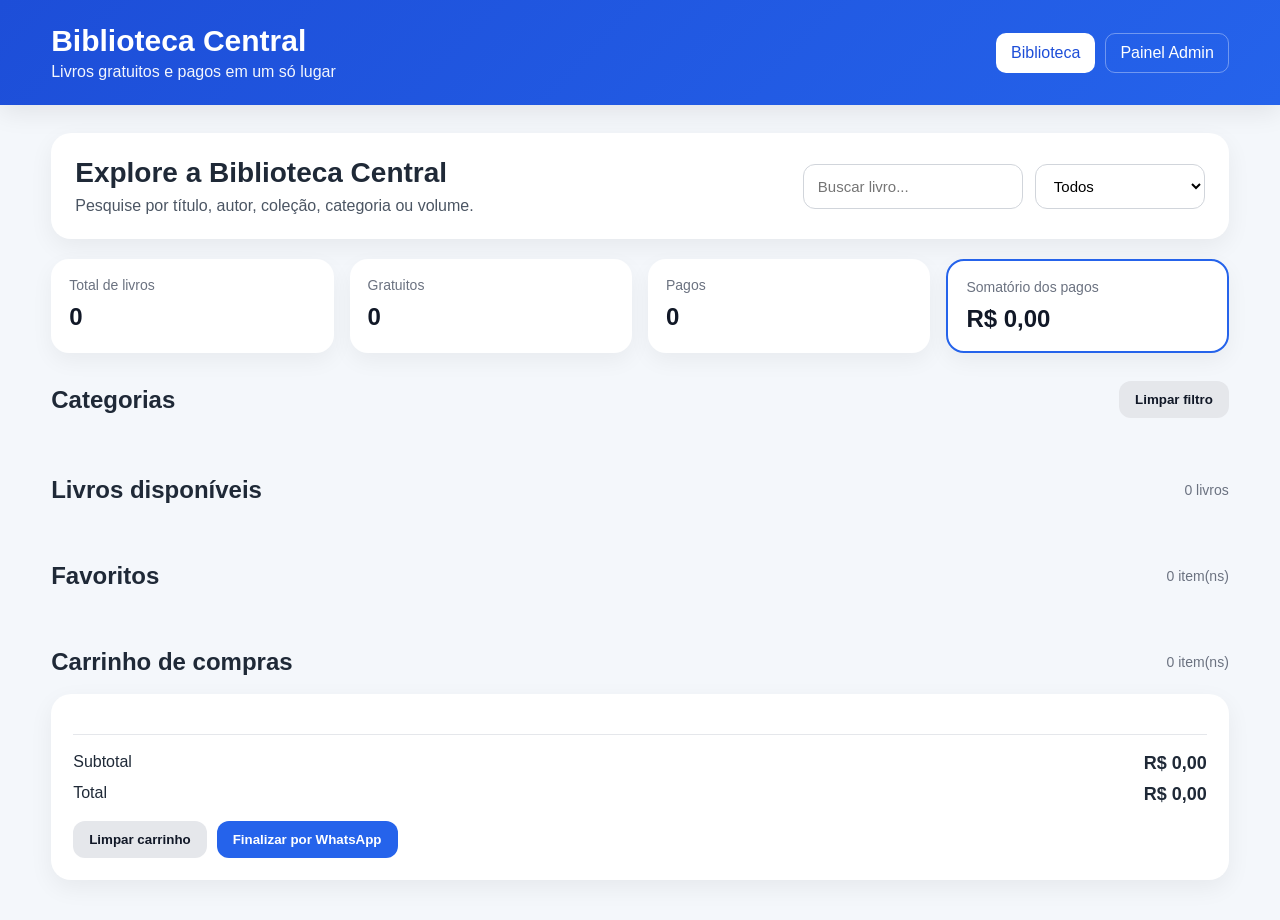
==== index.html @ b7370cda "Integração com Supabase" ====
<!DOCTYPE html>
<html lang="pt-BR">
<head>
  <meta charset="UTF-8" />
  <meta name="viewport" content="width=device-width, initial-scale=1.0" />
  <title>Biblioteca Central</title>
  <link rel="stylesheet" href="style.css" />
</head>
<body>
  <header class="topo">
    <div class="container topo-conteudo">
      <div>
        <h1>Biblioteca Central</h1>
        <p>Livros gratuitos e pagos em um só lugar</p>
      </div>

      <nav class="menu">
        <a href="index.html" class="ativo">Biblioteca</a>
        <a href="admin.html">Painel Admin</a>
      </nav>
    </div>
  </header>

  <main class="container">
    <section class="hero">
      <div>
        <h2>Explore a Biblioteca Central</h2>
        <p>Pesquise por título, autor, coleção, categoria ou volume.</p>
      </div>

      <div class="filtros">
        <input type="text" id="busca" placeholder="Buscar livro..." />
        <select id="filtroTipo">
          <option value="todos">Todos</option>
          <option value="gratuito">Gratuitos</option>
          <option value="pago">Pagos</option>
        </select>
      </div>
    </section>

    <section class="resumo-cards">
      <div class="resumo-card">
        <span>Total de livros</span>
        <strong id="resumoTotal">0</strong>
      </div>

      <div class="resumo-card">
        <span>Gratuitos</span>
        <strong id="resumoGratis">0</strong>
      </div>

      <div class="resumo-card">
        <span>Pagos</span>
        <strong id="resumoPagos">0</strong>
      </div>

      <div class="resumo-card destaque">
        <span>Somatório dos pagos</span>
        <strong id="resumoSomatorio">R$ 0,00</strong>
      </div>
    </section>

    <section class="secao">
      <div class="secao-titulo">
        <h3>Categorias</h3>
        <button class="btn btn-secundario" id="btnLimparCategoria">Limpar filtro</button>
      </div>

      <div id="listaCategorias" class="categorias-wrap"></div>
    </section>

    <section class="secao">
      <div class="secao-titulo">
        <h3>Livros disponíveis</h3>
        <span id="totalLivros">0 livros</span>
      </div>

      <div id="listaLivros" class="grid-livros"></div>
    </section>

    <section class="secao">
      <div class="secao-titulo">
        <h3>Favoritos</h3>
        <span id="totalFavoritos">0 item(ns)</span>
      </div>

      <div id="listaFavoritos" class="lista-carrinho"></div>
    </section>

    <section class="secao">
      <div class="secao-titulo">
        <h3>Carrinho de compras</h3>
        <span id="totalItensCarrinho">0 item(ns)</span>
      </div>

      <div class="carrinho-box">
        <div id="listaCarrinho" class="lista-carrinho"></div>

        <div class="carrinho-resumo">
          <div class="carrinho-linha">
            <span>Subtotal</span>
            <strong id="subtotalCarrinho">R$ 0,00</strong>
          </div>
          <div class="carrinho-linha">
            <span>Total</span>
            <strong id="totalCarrinho">R$ 0,00</strong>
          </div>

          <div class="acoes-carrinho">
            <button id="btnLimparCarrinho" class="btn btn-secundario">Limpar carrinho</button>
            <button id="btnFinalizarWhatsapp" class="btn btn-primario">Finalizar por WhatsApp</button>
          </div>
        </div>
      </div>
    </section>
  </main>

  <script type="module" src="script.js"></script>
</body>
</html>
---- style.css ----
* {
  margin: 0;
  padding: 0;
  box-sizing: border-box;
  font-family: Arial, Helvetica, sans-serif;
}

body {
  background: #f4f7fb;
  color: #1f2937;
}

.container {
  width: min(1200px, 92%);
  margin: 0 auto;
}

.topo {
  background: linear-gradient(135deg, #1d4ed8, #2563eb);
  color: white;
  padding: 24px 0;
  box-shadow: 0 8px 24px rgba(0, 0, 0, 0.08);
}

.topo-conteudo {
  display: flex;
  justify-content: space-between;
  align-items: center;
  gap: 20px;
}

.topo h1 {
  font-size: 30px;
  margin-bottom: 5px;
}

.topo p {
  opacity: 0.95;
}

.menu {
  display: flex;
  gap: 10px;
  flex-wrap: wrap;
}

.menu a {
  text-decoration: none;
  color: white;
  padding: 10px 14px;
  border-radius: 10px;
  border: 1px solid rgba(255,255,255,0.35);
  transition: 0.2s;
}

.menu a:hover,
.menu a.ativo {
  background: white;
  color: #1d4ed8;
}

.hero {
  background: white;
  border-radius: 20px;
  padding: 24px;
  margin: 28px 0 20px;
  display: flex;
  justify-content: space-between;
  align-items: center;
  gap: 20px;
  box-shadow: 0 8px 24px rgba(0,0,0,0.06);
}

.hero h2 {
  font-size: 28px;
  margin-bottom: 8px;
}

.hero p {
  color: #4b5563;
}

.filtros {
  display: flex;
  gap: 12px;
  flex-wrap: wrap;
  min-width: 320px;
}

.filtros input,
.filtros select,
.campo input,
.campo select,
.campo textarea {
  width: 100%;
  padding: 12px 14px;
  border: 1px solid #d1d5db;
  border-radius: 12px;
  outline: none;
  font-size: 15px;
  background: white;
}

.filtros input {
  min-width: 220px;
  flex: 1;
}

.filtros select {
  width: 170px;
}

.resumo-cards {
  display: grid;
  grid-template-columns: repeat(auto-fit, minmax(210px, 1fr));
  gap: 16px;
  margin-bottom: 28px;
}

.resumo-card,
.mini-card {
  background: white;
  border-radius: 18px;
  padding: 18px;
  box-shadow: 0 8px 22px rgba(0,0,0,0.05);
}

.resumo-card span,
.mini-card span {
  display: block;
  color: #6b7280;
  font-size: 14px;
  margin-bottom: 10px;
}

.resumo-card strong,
.mini-card strong {
  font-size: 24px;
  color: #111827;
}

.destaque {
  border: 2px solid #2563eb;
}

.secao {
  margin-bottom: 40px;
}

.secao-titulo {
  display: flex;
  justify-content: space-between;
  align-items: center;
  gap: 10px;
  margin-bottom: 18px;
}

.secao-titulo h2,
.secao-titulo h3 {
  font-size: 24px;
}

.secao-titulo span {
  color: #6b7280;
  font-size: 14px;
}

.grid-livros {
  display: grid;
  grid-template-columns: repeat(auto-fit, minmax(255px, 1fr));
  gap: 18px;
}

.livro-card {
  background: white;
  border-radius: 18px;
  overflow: hidden;
  box-shadow: 0 10px 26px rgba(0, 0, 0, 0.07);
  display: flex;
  flex-direction: column;
}

.livro-capa {
  width: 100%;
  height: 300px;
  object-fit: cover;
  background: #e5e7eb;
}

.livro-conteudo {
  padding: 18px;
  display: flex;
  flex-direction: column;
  gap: 10px;
  flex: 1;
}

.tag {
  display: inline-block;
  width: fit-content;
  padding: 6px 10px;
  border-radius: 999px;
  font-size: 12px;
  font-weight: bold;
}

.tag.gratuito {
  background: #dcfce7;
  color: #166534;
}

.tag.pago {
  background: #fee2e2;
  color: #991b1b;
}

.livro-conteudo h4 {
  font-size: 19px;
  line-height: 1.3;
}

.livro-info {
  font-size: 14px;
  color: #4b5563;
}

.livro-descricao {
  font-size: 14px;
  color: #374151;
  line-height: 1.5;
}

.preco {
  font-size: 20px;
  font-weight: bold;
  color: #111827;
  margin-top: 4px;
}

.preco-antigo {
  font-size: 14px;
  color: #9ca3af;
  text-decoration: line-through;
}

.desconto-badge {
  display: inline-block;
  width: fit-content;
  background: #fef3c7;
  color: #92400e;
  font-size: 12px;
  font-weight: bold;
  padding: 6px 10px;
  border-radius: 999px;
}

.acoes {
  margin-top: auto;
  display: flex;
  gap: 10px;
  flex-wrap: wrap;
  padding-top: 8px;
}

.btn {
  border: none;
  cursor: pointer;
  border-radius: 12px;
  padding: 11px 16px;
  font-weight: bold;
  text-decoration: none;
  display: inline-block;
  text-align: center;
  transition: 0.2s;
}

.btn-primario {
  background: #2563eb;
  color: white;
}

.btn-primario:hover {
  background: #1d4ed8;
}

.btn-secundario {
  background: #e5e7eb;
  color: #111827;
}

.btn-secundario:hover {
  background: #d1d5db;
}

.btn-perigo {
  background: #dc2626;
  color: white;
}

.btn-perigo:hover {
  background: #b91c1c;
}

.card-login,
.card-form,
.card-lista,
.carrinho-box,
.card-detalhe {
  background: white;
  border-radius: 20px;
  padding: 22px;
  box-shadow: 0 8px 24px rgba(0,0,0,0.06);
}

.admin-area {
  margin: 28px auto 40px;
}

.painel-topo-acoes {
  display: flex;
  justify-content: space-between;
  align-items: center;
  margin-bottom: 20px;
}

.subtexto {
  color: #6b7280;
  margin-bottom: 18px;
}

.credenciais-box {
  margin-top: 18px;
  padding: 16px;
  background: #f8fafc;
  border: 1px solid #e5e7eb;
  border-radius: 14px;
}

.painel-oculto {
  display: none;
}

.admin-layout {
  display: grid;
  grid-template-columns: 1.1fr 1fr;
  gap: 24px;
}

.grid-form {
  display: grid;
  grid-template-columns: repeat(2, 1fr);
  gap: 14px;
}

.campo {
  margin-bottom: 14px;
}

.campo label {
  display: block;
  margin-bottom: 6px;
  font-weight: bold;
  font-size: 14px;
}

.acoes-form {
  display: flex;
  gap: 10px;
  flex-wrap: wrap;
}

.resumo-admin {
  display: grid;
  grid-template-columns: repeat(2, 1fr);
  gap: 14px;
  margin-bottom: 20px;
}

.margem-topo {
  margin-top: 16px;
}

.lista-admin,
.lista-carrinho {
  display: flex;
  flex-direction: column;
  gap: 12px;
}

.item-admin,
.item-carrinho {
  border: 1px solid #e5e7eb;
  border-radius: 16px;
  padding: 14px;
  display: flex;
  justify-content: space-between;
  gap: 16px;
  align-items: flex-start;
}

.item-admin h4,
.item-carrinho h4 {
  margin-bottom: 6px;
  font-size: 17px;
}

.item-admin p,
.item-carrinho p {
  font-size: 14px;
  color: #4b5563;
  margin-bottom: 4px;
}

.acoes-admin,
.acoes-item-carrinho {
  display: flex;
  gap: 8px;
  flex-wrap: wrap;
}

.carrinho-resumo {
  margin-top: 18px;
  border-top: 1px solid #e5e7eb;
  padding-top: 18px;
}

.carrinho-linha {
  display: flex;
  justify-content: space-between;
  margin-bottom: 10px;
}

.carrinho-linha strong {
  font-size: 18px;
}

.acoes-carrinho {
  display: flex;
  gap: 10px;
  flex-wrap: wrap;
  margin-top: 16px;
}

.card-detalhe {
  margin: 28px 0 40px;
}

.detalhe-layout {
  display: grid;
  grid-template-columns: 360px 1fr;
  gap: 24px;
  align-items: start;
}

.detalhe-imagem {
  width: 100%;
  height: 500px;
  object-fit: cover;
  border-radius: 18px;
}

.detalhe-conteudo h2 {
  font-size: 30px;
  margin-bottom: 14px;
}

.detalhe-conteudo .livro-info {
  margin-bottom: 8px;
}

.detalhe-conteudo .livro-descricao {
  margin: 16px 0;
  font-size: 16px;
}

.vazio {
  background: white;
  border-radius: 18px;
  padding: 30px;
  text-align: center;
  color: #6b7280;
  box-shadow: 0 8px 24px rgba(0,0,0,0.05);
}

@media (max-width: 960px) {
  .hero,
  .painel-topo-acoes,
  .topo-conteudo {
    flex-direction: column;
    align-items: flex-start;
  }

  .admin-layout,
  .detalhe-layout,
  .grid-form,
  .resumo-admin {
    grid-template-columns: 1fr;
  }
}

.categorias-wrap {
  display: flex;
  flex-wrap: wrap;
  gap: 10px;
}

.chip-categoria {
  padding: 10px 14px;
  border-radius: 999px;
  border: 1px solid #d1d5db;
  background: white;
  cursor: pointer;
  font-weight: bold;
}

.chip-categoria.ativa {
  background: #2563eb;
  color: white;
  border-color: #2563eb;
}

.btn-favorito {
  background: #fef3c7;
  color: #92400e;
}

.btn-favorito.ativo {
  background: #f59e0b;
  color: white;
}

.margem-bottom {
  margin-bottom: 24px;
}
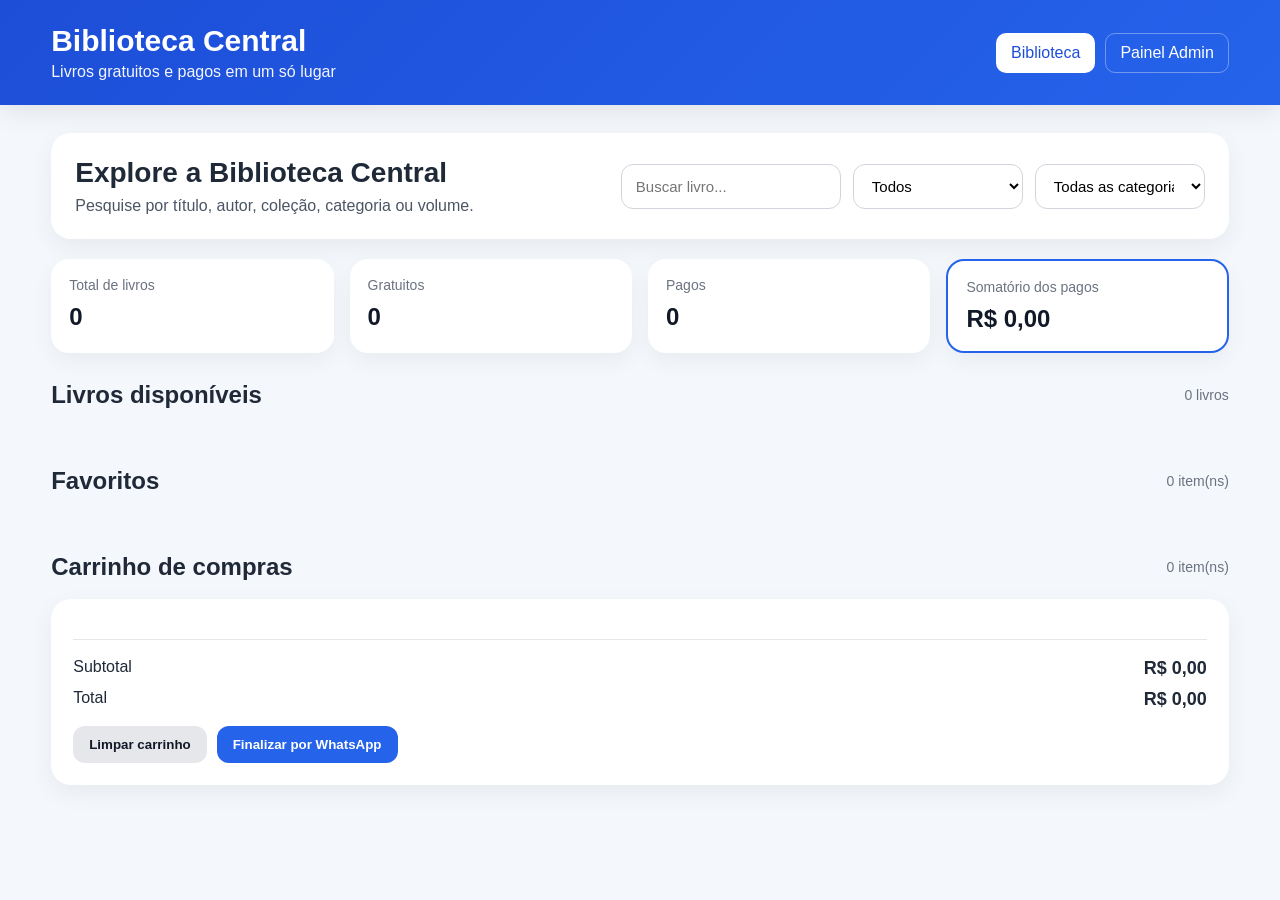
==== commit 93c5d4e1: "Adiciona crédito no rodapé" ====
--- a/index.html
+++ b/index.html
@@ -1,120 +1,105 @@
 <!DOCTYPE html>
 <html lang="pt-BR">
-<head>
-  <meta charset="UTF-8" />
-  <meta name="viewport" content="width=device-width, initial-scale=1.0" />
-  <title>Biblioteca Central</title>
-  <link rel="stylesheet" href="style.css" />
-</head>
-<body>
-  <header class="topo">
-    <div class="container topo-conteudo">
-      <div>
-        <h1>Biblioteca Central</h1>
-        <p>Livros gratuitos e pagos em um só lugar</p>
+  <head>
+    <meta charset="UTF-8" />
+    <meta name="viewport" content="width=device-width, initial-scale=1.0" />
+    <title>Biblioteca Central</title>
+    <link rel="stylesheet" href="style.css" />
+  </head>
+  <body>
+    <header class="topo">
+      <div class="container topo-conteudo">
+        <div>
+          <h1>Biblioteca Central</h1>
+          <p>Livros gratuitos e pagos em um só lugar</p>
+        </div>
+        <nav class="menu">
+          <a href="index.html" class="ativo">Biblioteca</a>
+          <a href="admin.html">Painel Admin</a>
+        </nav>
       </div>
+    </header>
 
-      <nav class="menu">
-        <a href="index.html" class="ativo">Biblioteca</a>
-        <a href="admin.html">Painel Admin</a>
-      </nav>
-    </div>
-  </header>
+    <main class="container">
+      <section class="hero">
+        <div>
+          <h2>Explore a Biblioteca Central</h2>
+          <p>Pesquise por título, autor, coleção, categoria ou volume.</p>
+        </div>
+        <div class="filtros">
+          <input type="text" id="busca" placeholder="Buscar livro..." />
+          <select id="filtroTipo">
+            <option value="todos">Todos</option>
+            <option value="gratuito">Gratuitos</option>
+            <option value="pago">Pagos</option>
+          </select>
+          <!-- ✅ NOVO: select de categorias populado dinamicamente pelo script.js -->
+          <select id="filtroCategoria">
+            <option value="todas">Todas as categorias</option>
+          </select>
+        </div>
+      </section>
 
-  <main class="container">
-    <section class="hero">
-      <div>
-        <h2>Explore a Biblioteca Central</h2>
-        <p>Pesquise por título, autor, coleção, categoria ou volume.</p>
-      </div>
+      <section class="resumo-cards">
+        <div class="resumo-card">
+          <span>Total de livros</span>
+          <strong id="resumoTotal">0</strong>
+        </div>
+        <div class="resumo-card">
+          <span>Gratuitos</span>
+          <strong id="resumoGratis">0</strong>
+        </div>
+        <div class="resumo-card">
+          <span>Pagos</span>
+          <strong id="resumoPagos">0</strong>
+        </div>
+        <div class="resumo-card destaque">
+          <span>Somatório dos pagos</span>
+          <strong id="resumoSomatorio">R$ 0,00</strong>
+        </div>
+      </section>
 
-      <div class="filtros">
-        <input type="text" id="busca" placeholder="Buscar livro..." />
-        <select id="filtroTipo">
-          <option value="todos">Todos</option>
-          <option value="gratuito">Gratuitos</option>
-          <option value="pago">Pagos</option>
-        </select>
-      </div>
-    </section>
+      <section class="secao">
+        <div class="secao-titulo">
+          <h3>Livros disponíveis</h3>
+          <span id="totalLivros">0 livros</span>
+        </div>
+        <div id="listaLivros" class="grid-livros"></div>
+      </section>
 
-    <section class="resumo-cards">
-      <div class="resumo-card">
-        <span>Total de livros</span>
-        <strong id="resumoTotal">0</strong>
-      </div>
+      <section class="secao">
+        <div class="secao-titulo">
+          <h3>Favoritos</h3>
+          <span id="totalFavoritos">0 item(ns)</span>
+        </div>
+        <div id="listaFavoritos" class="lista-carrinho"></div>
+      </section>
 
-      <div class="resumo-card">
-        <span>Gratuitos</span>
-        <strong id="resumoGratis">0</strong>
-      </div>
-
-      <div class="resumo-card">
-        <span>Pagos</span>
-        <strong id="resumoPagos">0</strong>
-      </div>
-
-      <div class="resumo-card destaque">
-        <span>Somatório dos pagos</span>
-        <strong id="resumoSomatorio">R$ 0,00</strong>
-      </div>
-    </section>
-
-    <section class="secao">
-      <div class="secao-titulo">
-        <h3>Categorias</h3>
-        <button class="btn btn-secundario" id="btnLimparCategoria">Limpar filtro</button>
-      </div>
-
-      <div id="listaCategorias" class="categorias-wrap"></div>
-    </section>
-
-    <section class="secao">
-      <div class="secao-titulo">
-        <h3>Livros disponíveis</h3>
-        <span id="totalLivros">0 livros</span>
-      </div>
-
-      <div id="listaLivros" class="grid-livros"></div>
-    </section>
-
-    <section class="secao">
-      <div class="secao-titulo">
-        <h3>Favoritos</h3>
-        <span id="totalFavoritos">0 item(ns)</span>
-      </div>
-
-      <div id="listaFavoritos" class="lista-carrinho"></div>
-    </section>
-
-    <section class="secao">
-      <div class="secao-titulo">
-        <h3>Carrinho de compras</h3>
-        <span id="totalItensCarrinho">0 item(ns)</span>
-      </div>
-
-      <div class="carrinho-box">
-        <div id="listaCarrinho" class="lista-carrinho"></div>
-
-        <div class="carrinho-resumo">
-          <div class="carrinho-linha">
-            <span>Subtotal</span>
-            <strong id="subtotalCarrinho">R$ 0,00</strong>
-          </div>
-          <div class="carrinho-linha">
-            <span>Total</span>
-            <strong id="totalCarrinho">R$ 0,00</strong>
-          </div>
-
-          <div class="acoes-carrinho">
-            <button id="btnLimparCarrinho" class="btn btn-secundario">Limpar carrinho</button>
-            <button id="btnFinalizarWhatsapp" class="btn btn-primario">Finalizar por WhatsApp</button>
+      <section class="secao">
+        <div class="secao-titulo">
+          <h3>Carrinho de compras</h3>
+          <span id="totalItensCarrinho">0 item(ns)</span>
+        </div>
+        <div class="carrinho-box">
+          <div id="listaCarrinho" class="lista-carrinho"></div>
+          <div class="carrinho-resumo">
+            <div class="carrinho-linha">
+              <span>Subtotal</span>
+              <strong id="subtotalCarrinho">R$ 0,00</strong>
+            </div>
+            <div class="carrinho-linha">
+              <span>Total</span>
+              <strong id="totalCarrinho">R$ 0,00</strong>
+            </div>
+            <div class="acoes-carrinho">
+              <button id="btnLimparCarrinho" class="btn btn-secundario">Limpar carrinho</button>
+              <button id="btnFinalizarWhatsapp" class="btn btn-primario">Finalizar por WhatsApp</button>
+            </div>
           </div>
         </div>
-      </div>
-    </section>
-  </main>
+      </section>
+    </main>
 
-  <script type="module" src="script.js"></script>
-</body>
+    <script type="module" src="script.js"></script>
+  </body>
 </html>
